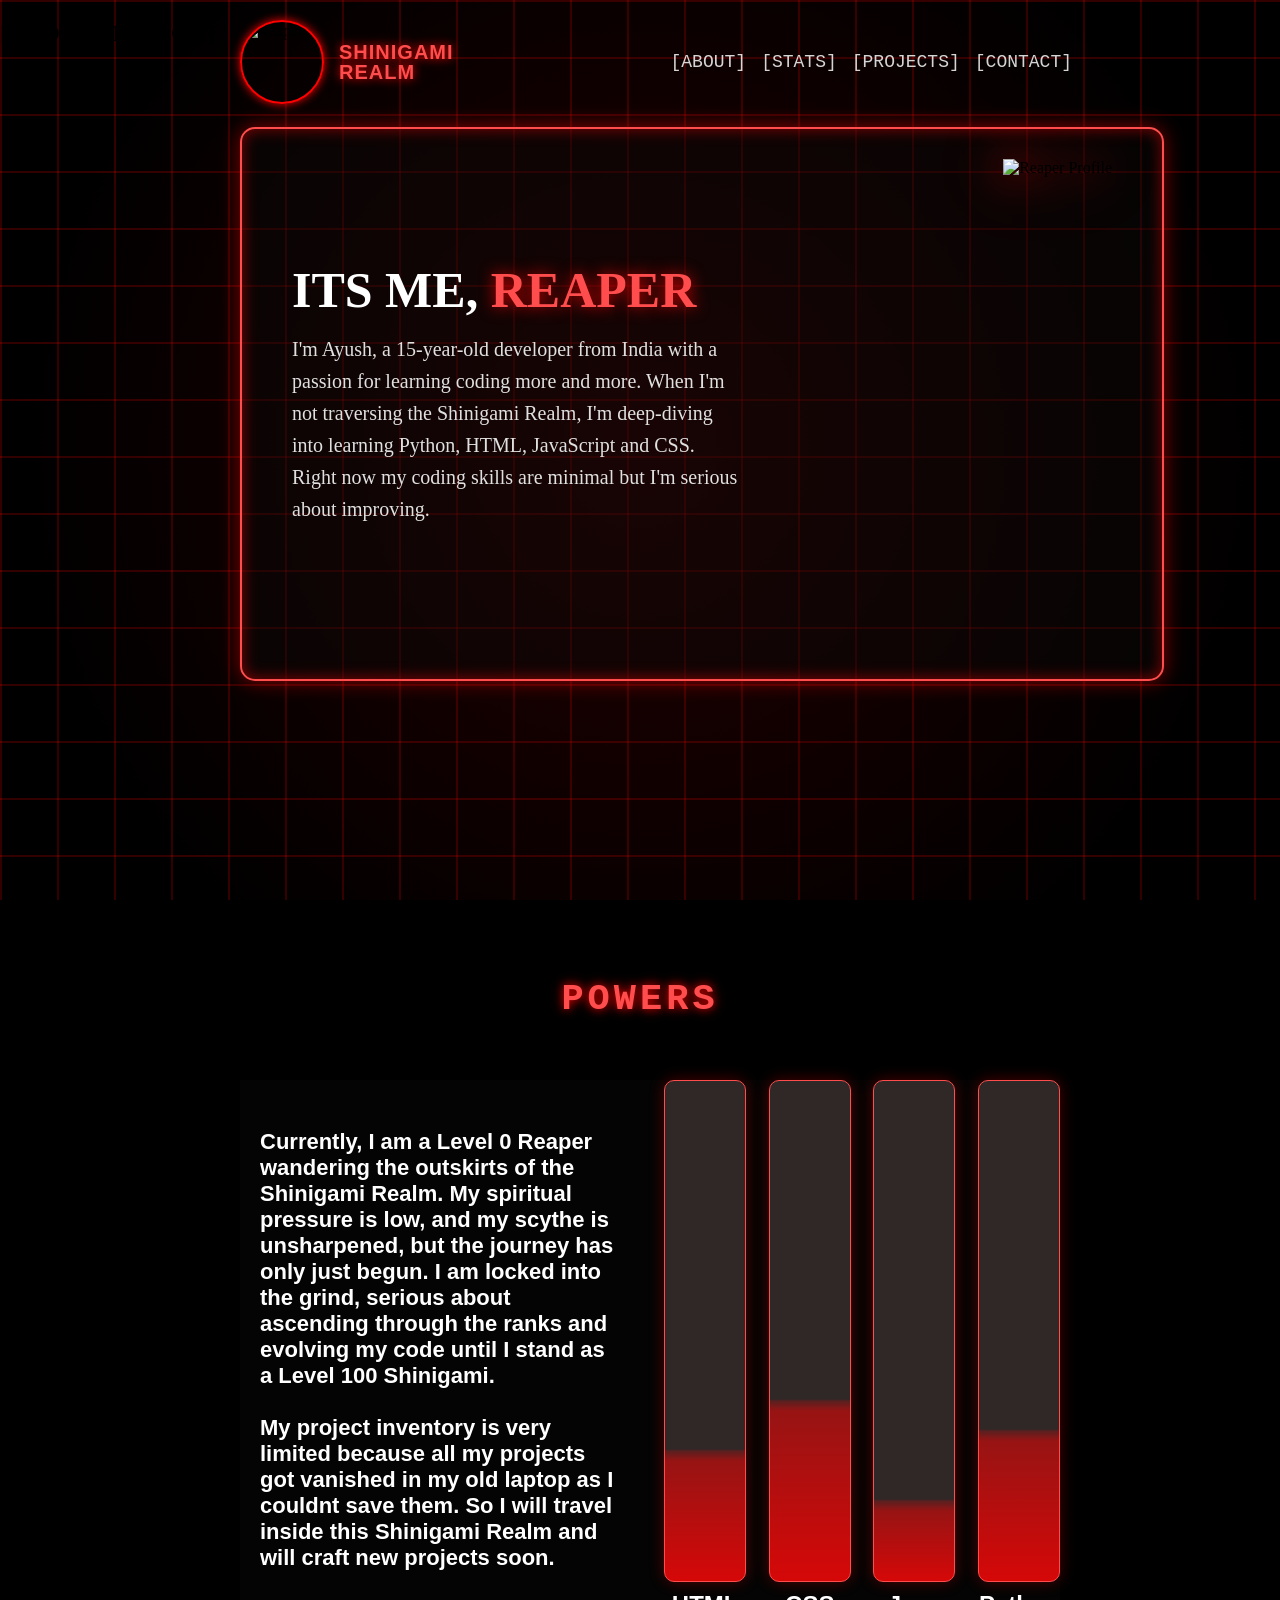
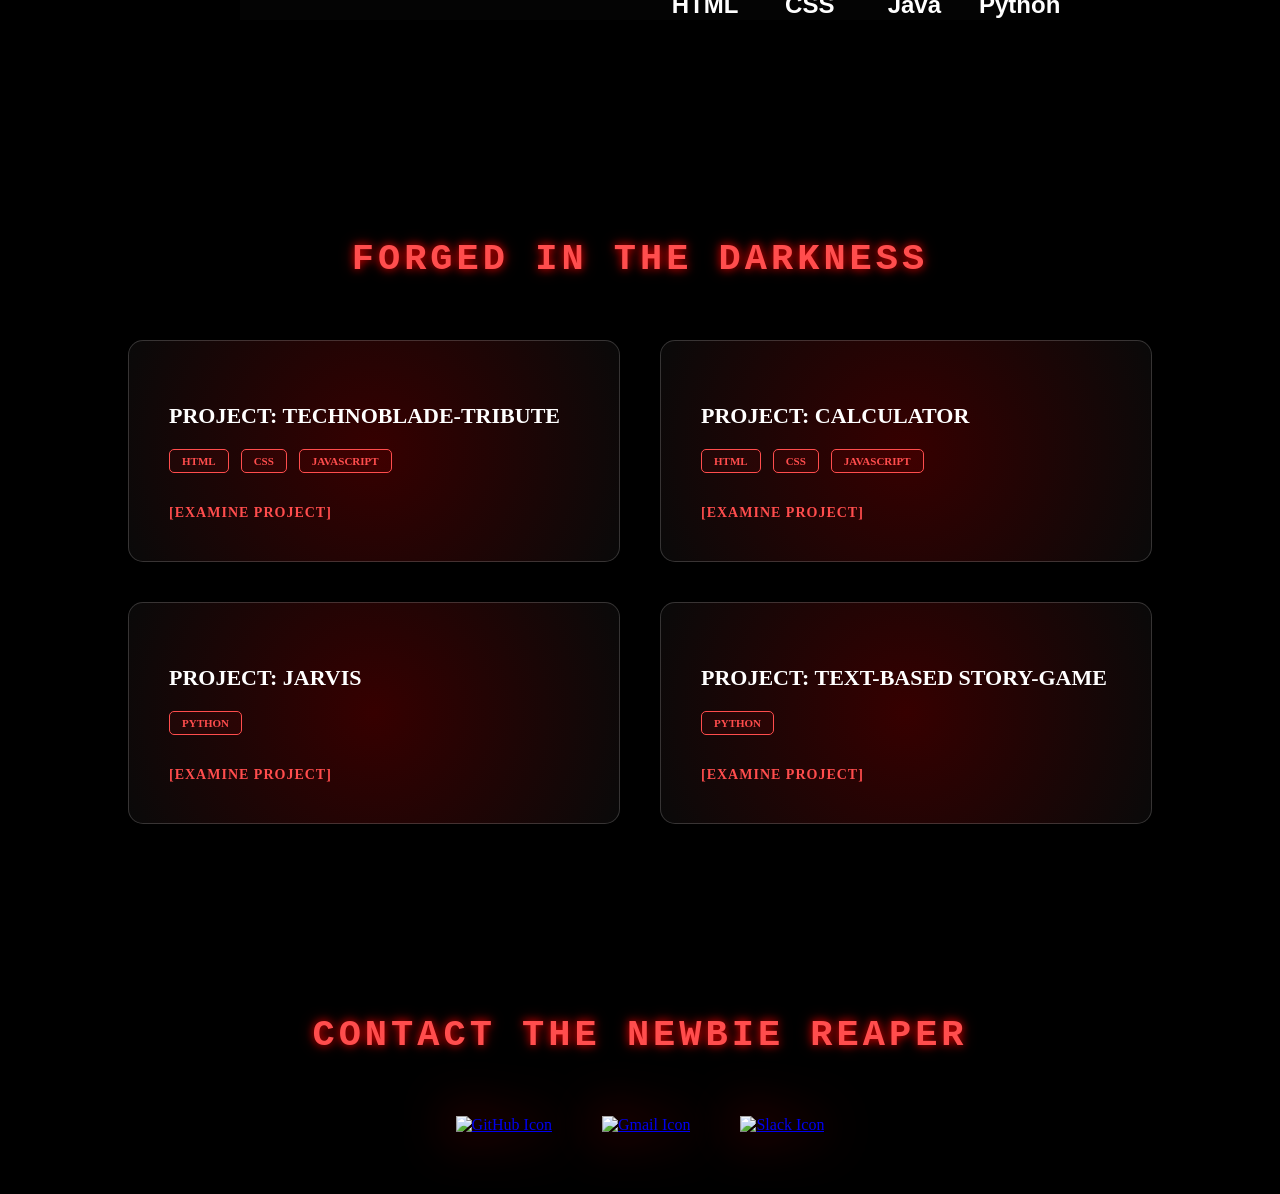
==== index.html @ b63ce172 "SVg image" ====
<!DOCTYPE html>
<html lang="en">
<head>
    <meta charset="UTF-8">
    <meta name="viewport" content="width=device-width, initial-scale=1.0">
    <title>Shinigami Portfolio</title>
    <link rel="icon" type="image/x-icon" href="favicon.ico">
    <link rel="stylesheet" href="style.css">
</head>
<body>
    <header class="site-header">
        <div class="logo-area">
            <img src="https://img.stablecog.com/insecure/1920w/aHR0cHM6Ly9iLnN0YWJsZWNvZy5jb20vZjBiMzFhMjQtMDA0OS00NDdmLWFlOTktMjk4MzRlYjRiMGFlLmpwZWc.webp" alt="Reaper" class="logo-img">
            <div class="brand-text">
                <span>SHINIGAMI</span>
                <span>REALM</span>
            </div>
        </div>

        <nav class="nav-links">
            <a href="#about">[ABOUT]</a>
            <a href="#stats">[STATS]</a>
            <a href="#projects">[PROJECTS]</a>
            <a href="#contact">[CONTACT]</a>
        </nav>
    </header>

    <section id="about" class="section-placeholder">
        <h2>[ABOUT SECTION]</h2>
    </section>

    <section class="about-container">
        <div class="about-card">
            <div class="about-text">
                <h1 class="about-title">ITS ME, <span>REAPER</span></h1>
                <p class="about-description">I'm Ayush, a 15-year-old developer from India with a passion for learning coding more and more. When I'm not traversing the Shinigami Realm, I'm deep-diving into learning Python, HTML, JavaScript and CSS. Right now my coding skills are minimal but I'm serious about improving.</p>
            </div>
            <div class="about-image">
                <img src="https://github.com/PsychoShinigami/Portfolio/blob/main/About%20big%20logo%202.svg" alt="Reaper Profile" class="reaper-img">
            </div>
        </div>
    </section>

    <section id="stats" class="stats-container">
        <h1 class="stats-title">POWERS</h1>
        <div class="stats-card">
            <div class="stats-description">
                <h4>Currently, I am a Level 0 Reaper wandering the outskirts of the Shinigami Realm. My spiritual pressure is low, and my scythe is unsharpened, but the journey has only just begun. I am locked into the grind, serious about ascending through the ranks and evolving my code until I stand as a Level 100 Shinigami.<br><br>My project inventory is very limited because all my projects got vanished in my old laptop as I couldnt save them. So I will travel inside this Shinigami Realm and will craft new projects soon.</h4>
            </div>
            <div class="html-stats">
                <h2 class="html">HTML</h2>
            </div>
            <div class="css-stats">
                <h2 class="css">CSS</h2>
            </div>
            <div class="java-stats">
                <h2 class="java">Java</h2>
            </div>
            <div class="python-stats">
                <h2 class="python">Python</h2>
            </div>
        </div>
    </section>

    <section id="projects" class="projects-container">
        <h1 class="projects-title">FORGED IN THE DARKNESS</h1>

        <div class="project-grid">
            <div class="project-card">
                <h3 class="proj-title">PROJECT: TECHNOBLADE-TRIBUTE</h3>
                <div class="tech-stack">
                    <span class="tag">HTML</span>
                    <span class="tag">CSS</span>
                    <span class="tag">JAVASCRIPT</span>
                </div>
                <a href="https://reaperly.com/Technoblade/" class="examine-btn" target="_blank">[EXAMINE PROJECT]</a>
            </div>

            <div class="project-card">
                <h3 class="proj-title">PROJECT: CALCULATOR</h3>
                <div class="tech-stack">
                    <span class="tag">HTML</span>
                    <span class="tag">CSS</span>
                    <span class="tag">JAVASCRIPT</span>
                </div>
                <a href="https://reaperly.com/Calculator/" class="examine-btn" target="_blank">[EXAMINE PROJECT]</a>
             
            </div>

            <div class="project-card">
                <h3 class="proj-title">PROJECT: JARVIS</h3>
                <div class="tech-stack">
                    <span class="tag">PYTHON</span>
                </div>
                <a href="https://github.com/PsychoShinigami/Jarvis-AI/releases/tag/AI" class="examine-btn" target="_blank">[EXAMINE PROJECT]</a>
            </div>

            <div class="project-card">
                <h3 class="proj-title">PROJECT: TEXT-BASED STORY-GAME</h3>
                <div class="tech-stack">
                    <span class="tag">PYTHON</span>
                </div>
                <a href="https://github.com/PsychoShinigami/Python/releases/tag/v1.0" class="examine-btn" target="_blank">[EXAMINE PROJECT]</a>
            </div>
        </div>
    </section>
 
    <section id="contact" class="contact-container">
        <h1 class="contact-title">CONTACT THE NEWBIE REAPER</h1>
        <div class="contact-card">
            <a href="https://github.com/PsychoShinigami" target="_blank">
                <img src="https://img.icons8.com/ios11/512/FA5252/github.png" alt="GitHub Icon" class="contact1-icon">
            </a>
            <a href="https://mail.google.com/mail/?view=cm&fs=1&to=ayushrajkeshri95@gmail.com&su=Summoning%20The%20Newbie%20Reaper" target="_blank">
                <img src="https://images.icon-icons.com/2631/PNG/512/gmail_new_logo_icon_159149.png" alt="Gmail Icon" class="contact2-icon">
            </a>
            <a href="https://slack.com/app_redirect?team=T0266FRGM&channel=U09F5047N30" target="_blank">
                <img src="https://upload.wikimedia.org/wikipedia/commons/thumb/d/d5/Slack_icon_2019.svg/3840px-Slack_icon_2019.svg.png" alt="Slack Icon" class="contact3-icon">
            </a>
        </div>
    </section>
</body>
</html>
---- style.css ----
html{
    scroll-behavior: smooth;
}

body {
    margin: 0;
    min-height: 100vh;
    background-color: black;
    background-image: 
        radial-gradient(circle at center, rgba(139, 0, 0, 0.25) 0%, transparent 80%), /* Got the idea of this exact line by AI */
        linear-gradient(rgba(255, 0, 0, 0.2) 2px, transparent  2px),
        linear-gradient(90deg, rgba(255, 0, 0, 0.2) 2px, transparent 2px);
    background-size: 100% 100%, 57px 57px, 57px 57px;
    background-attachment: fixed;
}

.site-header {
    position: fixed;    
    top: 0;                    
    width: 65%;    
    min-width: 820px;
    z-index: 1000;
    padding: 20px 240px;
    display: flex;
    align-items: center;
    justify-content: space-between; /*Got the idea of this exact line by AI*/
}

.logo-area {
    display: flex;
    align-items: center;
    gap: 15px; 
}

.logo-img {
    width: 80px;
    height: 80px;
    border: 2px solid #ff0000;
    border-radius: 50%;  
    box-shadow: 0 0 10px #ff0000;
}

.brand-text{
    display:flex;
    flex-direction: column;
    font-family:'Segoe UI', Tahoma, Geneva, Verdana, sans-serif; /* Got the idea of this exact line by AI*/
    font-weight: 900;
    line-height: 1;   
    letter-spacing: 1px
}

.brand-text span {
    color: #ff4d4d;  
    font-size: 20px;
    text-shadow: 0 0 8px rgba(255, 0, 0, 0.8), 
                 0 0 15px rgba(255, 0, 0, 0.4);
}

.nav-links {
    display: flex;
    gap: 15px;
}

.nav-links a {
    text-decoration: none;
    color: #ffffffd4;
    font-family: 'JetBrains Mono', 'Fira Code', monospace; /* Got the idea of this exact line by AI*/
    font-size: 18px;
    font-weight: 500;
    transition: 0.3s;
}

.nav-links a:hover, .nav-links a.active {
    color: #ff4d4d;
    text-shadow: 0 0 10px rgba(255, 0, 0, 0.7), 
                 0 0 20px rgba(255, 0, 0, 0.4);
}

.about-container {
    padding: 60px 240px;
    min-height: 80vh;
    justify-content: center;
    align-items: center;
}

.about-card {
    display: flex;
    justify-content: space-between;
    align-items: center;
    background: rgba(10, 10, 10, 0.4);
    border: 2px solid #ff4d4d;
    border-radius: 15px;
    padding: 50px;
    box-shadow: 0 0 20px rgba(255, 0, 0, 0.5), 
        inset 0 0 15px rgba(255, 0, 0, 0.5);
    max-width: 1100px;
    min-width: 820px;
    margin: 0 auto;
}

.about-title{
    color: white;
    font-size: 50px;
    font-weight: 750;
    text-transform: uppercase;
    line-height: 1.1;
    margin:0;
}

.about-title span {
    color: #ff4d4d;
    text-shadow: 0 0 15px rgba(255, 0, 0, 0.8);
}

.about-text{
    flex: 1;
    text-align: left;
    min-width: 450px;
}

.about-image{
    flex:1;
    display: flex;
    justify-content: flex-end;
}

.reaper-img{
    height: 450px;
    width: auto;
    filter: drop-shadow(0 0 20px rgba(255, 0, 0, 0.8))
            drop-shadow(0 0 30px rgba(255, 0, 0, 0.3));
    transform: translateY(-20px);
    transition: transform 0.5s ease;
} 

.reaper-img:hover {
    transform: rotate(0deg) scale(1.05);
    filter: drop-shadow(0 0 25px rgba(255, 0, 0, 0.9));
}

.about-description {
    color: #e0e0e0;
    line-height: 1.6;
    font-size: 20px;
    margin-top: 15px;
    max-width: 500px; 
}

.stats-container {
    padding: 40px 240px;
    min-height: 80vh;
    justify-content: center;
    align-items: center;
}

.stats-title{
    color: #ff4d4d;  
    font-size: 37px;
    text-shadow: 0 0 8px rgba(255, 0, 0, 0.8), 
                 0 0 15px rgba(255, 0, 0, 0.4);
    text-align: center;
    margin-bottom: 60px;
    letter-spacing: 4px;
    font-family: 'Courier New', Courier, monospace;
}

.stats-card{
    display: flex;
    justify-content: space-between;
    color: rgb(255, 255, 255);
    font-family: 'Segoe UI', Tahoma, Geneva, Verdana, sans-serif;
    background: rgba(10, 10, 10, 0.4);
    max-width: 1100px;
    min-width: 820px;
    margin: 0 auto;
}

.stats-description{
    flex: 0.8;
    text-align: left;
    font-size: 22px;
    padding: 20px;
}

.html-stats{
    text-align: center;
    border: 1.5px solid #ff4d4d;
    border-radius: 10px;
    background: rgb(67, 55, 55, 0.7);
    background-image: linear-gradient(0deg, rgba(255, 0, 0, 0.8) 0px, rgba(255, 0, 0, 0.5) 120px, rgba(255, 0, 0, 0.2) 130px, transparent 132px);
    box-shadow: 0 0 15px rgba(255, 0, 0, 0.3);
    height:500px;
    width:80px
}

.html{
    margin-top: 510px;
}

.css-stats{
    text-align: center;
    border: 1.5px solid #ff4d4d;
    border-radius: 10px;
    background: rgb(67, 55, 55, 0.7);
    background-image: linear-gradient(0deg, rgba(255, 0, 0, 0.8) 0px, rgba(255, 0, 0, 0.5) 170px, rgba(255, 0, 0, 0.2) 180px, transparent 182px);
    box-shadow: 0 0 15px rgba(255, 0, 0, 0.3);
    height:500px;
    width:80px
}

.css{
    margin-top: 510px;
}

.java-stats{
    text-align: center;
    border: 1.5px solid #ff4d4d;
    border-radius: 10px;
    background: rgb(67, 55, 55, 0.7);
    background-image: linear-gradient(0deg, rgba(255, 0, 0, 0.8) 0px, rgba(255, 0, 0, 0.5) 70px, rgba(255, 0, 0, 0.2) 80px, transparent 82px);
    box-shadow: 0 0 15px rgba(255, 0, 0, 0.3);
    height:500px;
    width:80px
}

.java{
    margin-top: 510px;
}

.python-stats{
    text-align: center;
    border: 1.5px solid #ff4d4d;
    border-radius: 10px;
    background: rgb(67, 55, 55, 0.7);
    background-image: linear-gradient(0deg, rgba(255, 0, 0, 0.8) 0px, rgba(255, 0, 0, 0.5) 140px, rgba(255, 0, 0, 0.2) 150px, transparent 152px);
    box-shadow: 0 0 15px rgba(255, 0, 0, 0.3);
    height:500px;
    width:80px;
}

.python{
    margin-top: 510px;
}

.projects-container {
    padding: 100px 10%;
    text-align: center;
}

.projects-title{
    color: #ff4d4d;  
    font-size: 37px;
    text-shadow: 0 0 8px rgba(255, 0, 0, 0.8), 
                 0 0 15px rgba(255, 0, 0, 0.4);
    text-align: center;
    margin-bottom: 60px;
    letter-spacing: 4px;
    font-family: 'Courier New', Courier, monospace; /* Got the idea of this exact line by AI*/
}

.project-grid { /* Got the concept that how to make a grid layout by AI */
    display: grid;
    grid-template-columns: repeat(2, 1fr);
    gap: 40px; 
    max-width: 1200px;
    margin: 0 auto;
}

.project-card {
    background: radial-gradient(circle at center, rgba(60, 0, 0, 0.9) 0%, rgba(10, 10, 10, 0.95) 100%);
    border: 1px solid rgba(157, 151, 151, 0.3);
    border-radius: 15px;
    padding: 40px;
    text-align: left;
    transition: 0.4s
}

.project-card:hover {
    transform: translateY(-10px) scale(1.02);
    border-color: #ff4d4d;
    box-shadow: 0 20px 40px rgba(255, 0, 0, 0.2);
}

.proj-title {
    color: #ffffff;
    font-size: 22px;
    margin-bottom: 20px;
}

.tech-stack {
    display: flex;
    gap: 12px;
    margin-bottom: 30px;
}

.tag {
    font-size: 11px;
    font-weight: bold;
    color: #ff4d4d;
    border: 1px solid #ff4d4d;
    padding: 5px 12px;
    border-radius: 5px;
    background: rgba(255, 0, 0, 0.05);
}

.examine-btn {
    color: #ff4d4d;
    text-decoration: none;
    font-size: 14px;
    font-weight: 900;
    letter-spacing: 1px;
    transition: 0.3s;
}

.examine-btn:hover {
    color: white;
    text-shadow: 0 0 10px #ff4d4d;
}

.contact-container{
    padding: 60px 240px;
    justify-content: center;
    align-items: center;
}

.contact-title{
    color: #ff4d4d;  
    font-size: 37px;
    text-shadow: 0 0 8px rgba(255, 0, 0, 0.8), 
                 0 0 15px rgba(255, 0, 0, 0.4);
    text-align: center;
    margin-bottom: 60px;
    letter-spacing: 4px;
    font-family: 'Courier New', Courier, monospace;
}

.contact-card{
    display: flex;
    justify-content: center;
    gap: 50px;
    margin-top: 40px;
}

.contact1-icon, .contact2-icon, .contact3-icon{
    width: 300px;
    height: 300px;
    filter: drop-shadow(0 0 25px rgba(255, 0, 0, 0.8));
    transition: 0.3s
}

.contact1-icon:hover, .contact2-icon:hover, .contact3-icon:hover {
    filter: drop-shadow(0 0 40px rgba(255, 0, 0, 0.9));
    transform: scale(1.1);
    cursor: pointer;
}
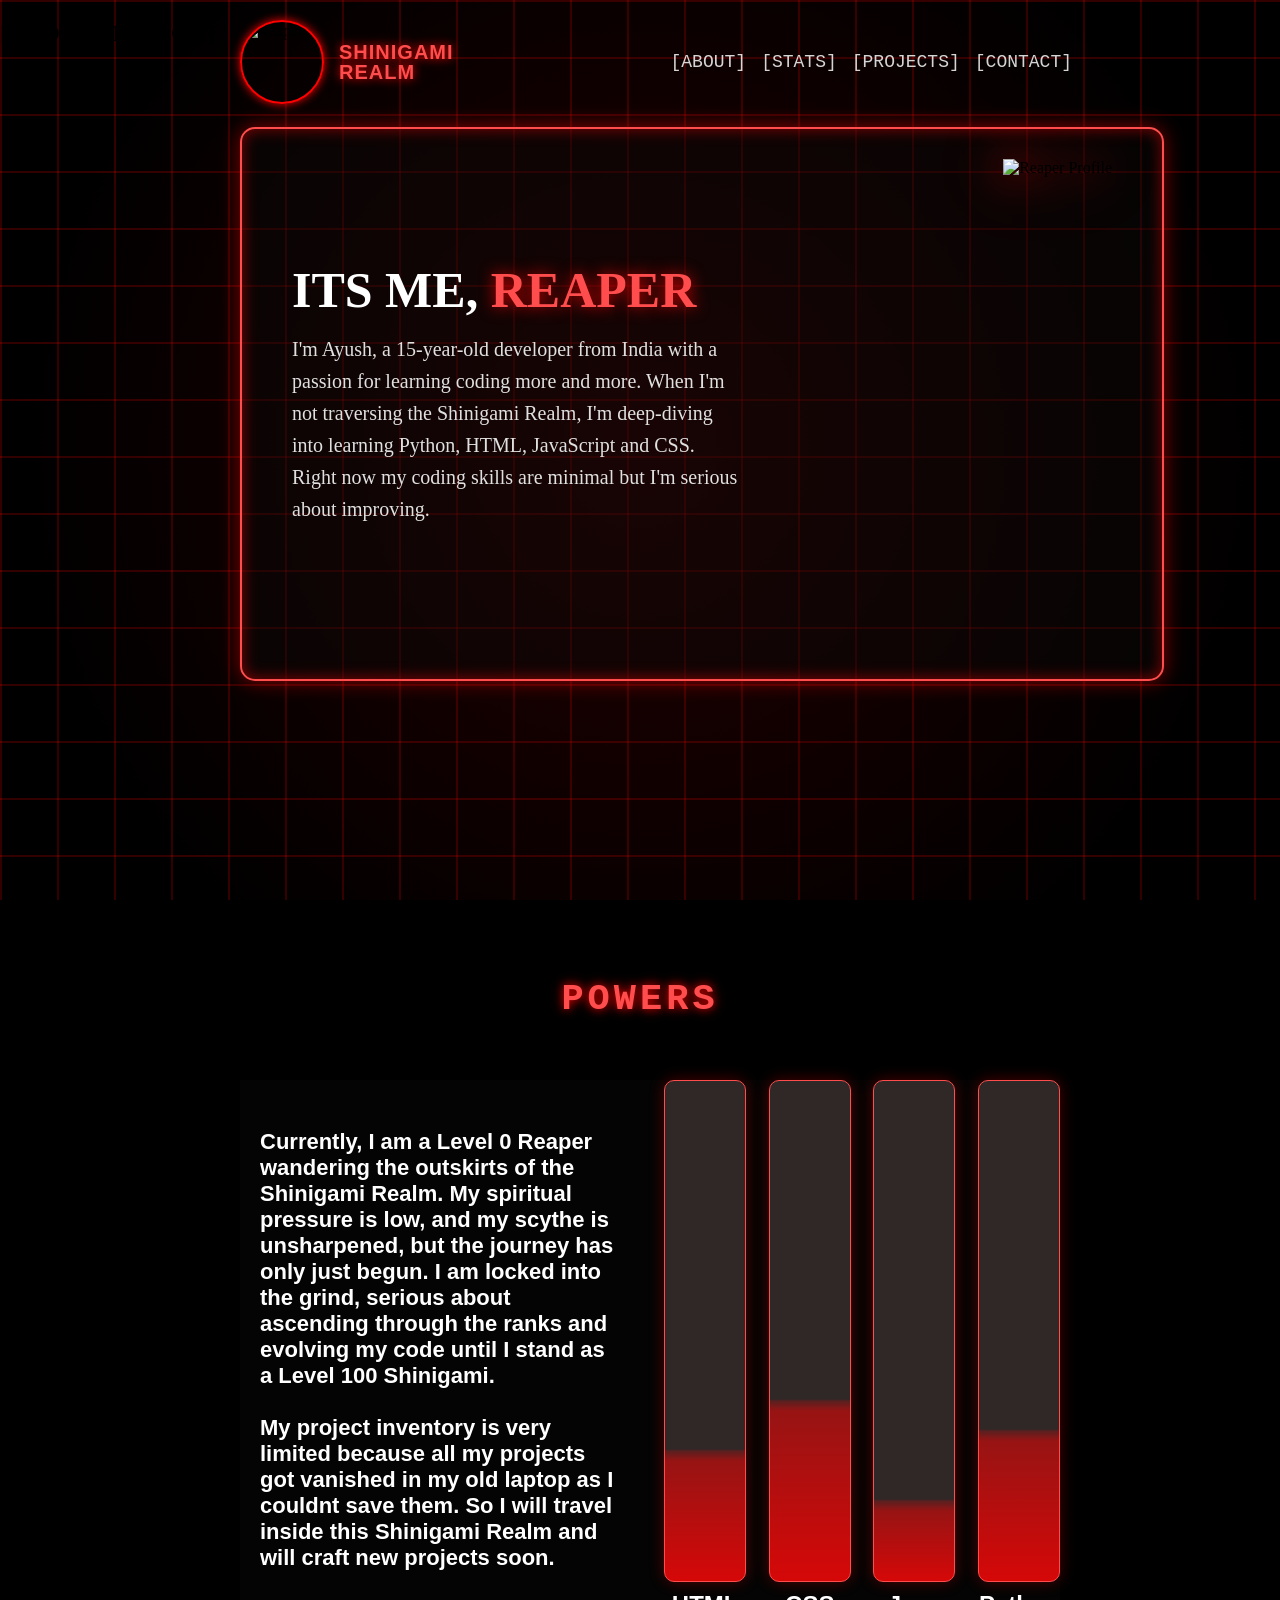
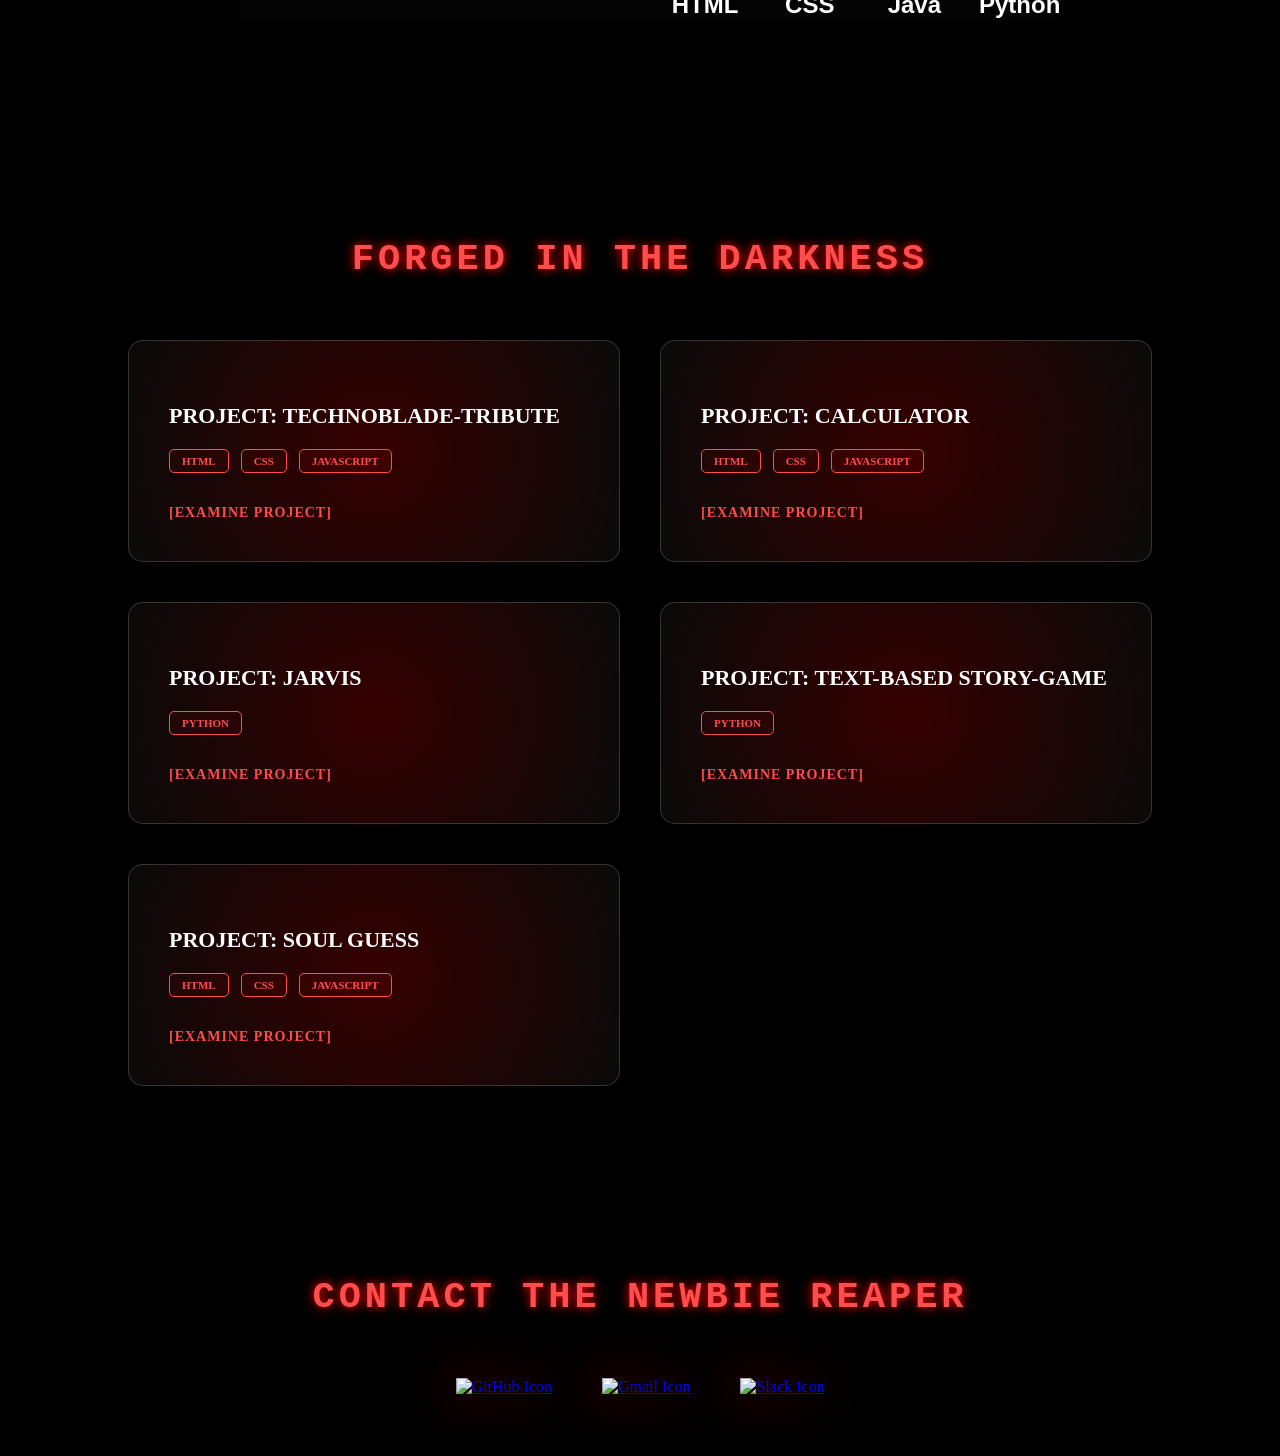
==== commit 942cacec: "Added project Number guess to portfolio project card" ====
--- a/index.html
+++ b/index.html
@@ -36,7 +36,7 @@
                 <p class="about-description">I'm Ayush, a 15-year-old developer from India with a passion for learning coding more and more. When I'm not traversing the Shinigami Realm, I'm deep-diving into learning Python, HTML, JavaScript and CSS. Right now my coding skills are minimal but I'm serious about improving.</p>
             </div>
             <div class="about-image">
-                <img src="https://github.com/PsychoShinigami/Portfolio/blob/main/About%20big%20logo%202.svg" alt="Reaper Profile" class="reaper-img">
+                <img src="https://raw.githubusercontent.com/PsychoShinigami/Portfolio/b63ce1721293218eb797a424130f0924aff3ca16/About%20big%20logo%202.svg" alt="Reaper Profile" class="reaper-img">
             </div>
         </div>
     </section>
@@ -102,6 +102,16 @@
                 </div>
                 <a href="https://github.com/PsychoShinigami/Python/releases/tag/v1.0" class="examine-btn" target="_blank">[EXAMINE PROJECT]</a>
             </div>
+            <div class="project-card">
+                <h3 class="proj-title">PROJECT: SOUL GUESS</h3>
+                <div class="tech-stack">
+                    <span class="tag">HTML</span>
+                    <span class="tag">CSS</span>
+                    <span class="tag">JAVASCRIPT</span>
+                </div>
+                <a href="https://reaperly.com/Guess%20number/" class="examine-btn" target="_blank">[EXAMINE PROJECT]</a>
+             
+            </div>
         </div>
     </section>
  
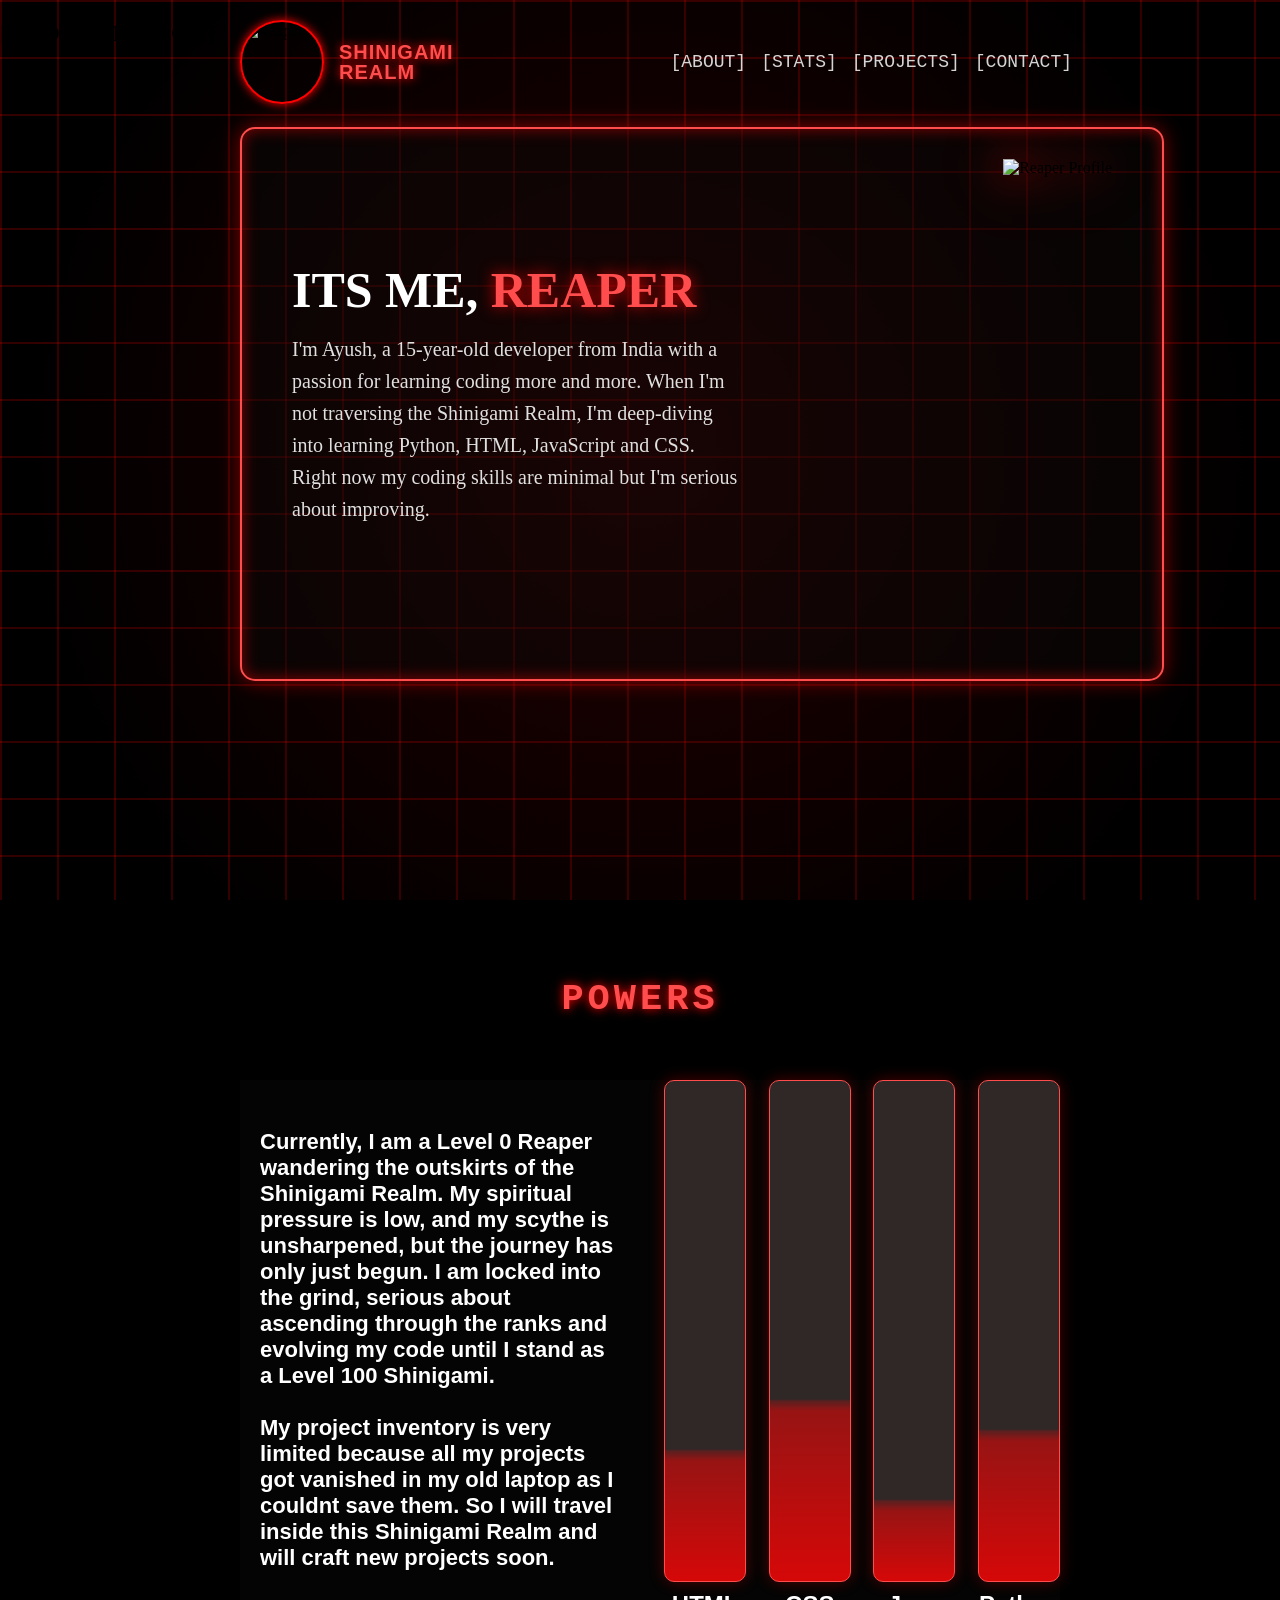
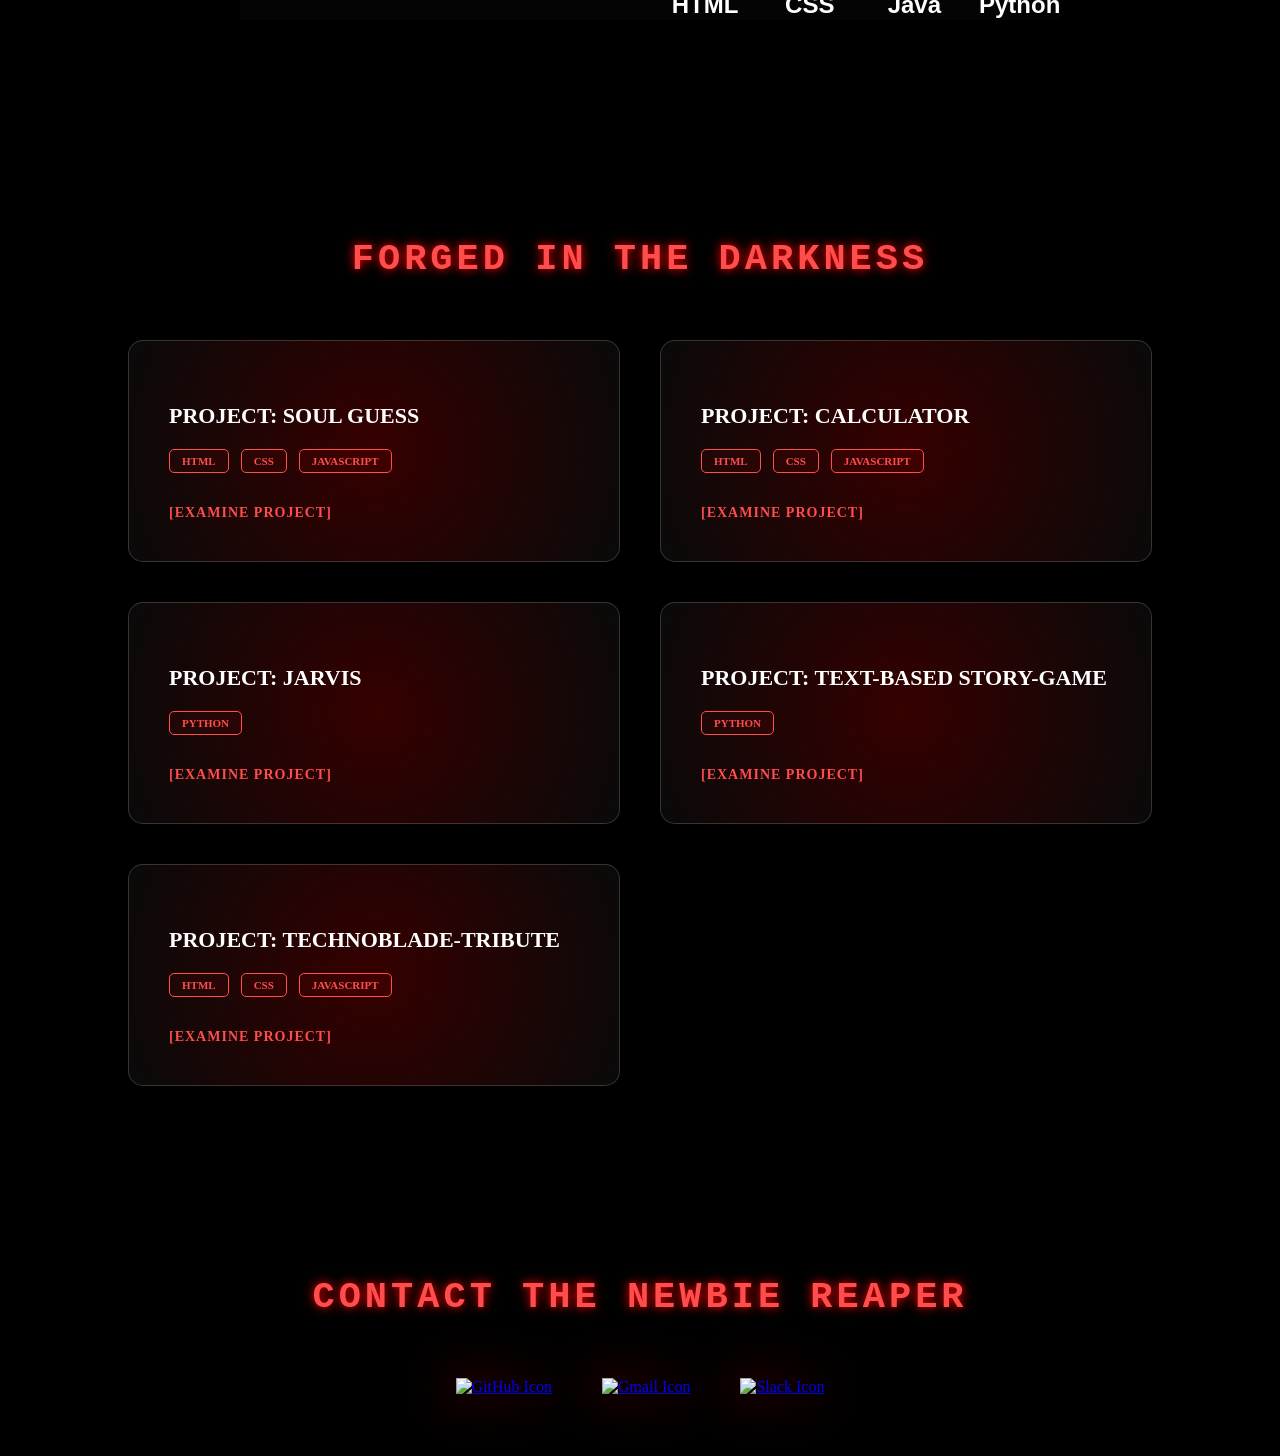
==== commit f17591c9: "Adjusted projects series" ====
--- a/index.html
+++ b/index.html
@@ -67,13 +67,13 @@
 
         <div class="project-grid">
             <div class="project-card">
-                <h3 class="proj-title">PROJECT: TECHNOBLADE-TRIBUTE</h3>
+                <h3 class="proj-title">PROJECT: SOUL GUESS</h3>
                 <div class="tech-stack">
                     <span class="tag">HTML</span>
                     <span class="tag">CSS</span>
                     <span class="tag">JAVASCRIPT</span>
                 </div>
-                <a href="https://reaperly.com/Technoblade/" class="examine-btn" target="_blank">[EXAMINE PROJECT]</a>
+                <a href="https://reaperly.com/Guess%20number/" class="examine-btn" target="_blank">[EXAMINE PROJECT]</a>
             </div>
 
             <div class="project-card">
@@ -103,14 +103,13 @@
                 <a href="https://github.com/PsychoShinigami/Python/releases/tag/v1.0" class="examine-btn" target="_blank">[EXAMINE PROJECT]</a>
             </div>
             <div class="project-card">
-                <h3 class="proj-title">PROJECT: SOUL GUESS</h3>
+                <h3 class="proj-title">PROJECT: TECHNOBLADE-TRIBUTE</h3>
                 <div class="tech-stack">
                     <span class="tag">HTML</span>
                     <span class="tag">CSS</span>
                     <span class="tag">JAVASCRIPT</span>
                 </div>
-                <a href="https://reaperly.com/Guess%20number/" class="examine-btn" target="_blank">[EXAMINE PROJECT]</a>
-             
+                <a href="https://reaperly.com/Technoblade/" class="examine-btn" target="_blank">[EXAMINE PROJECT]</a>
             </div>
         </div>
     </section>
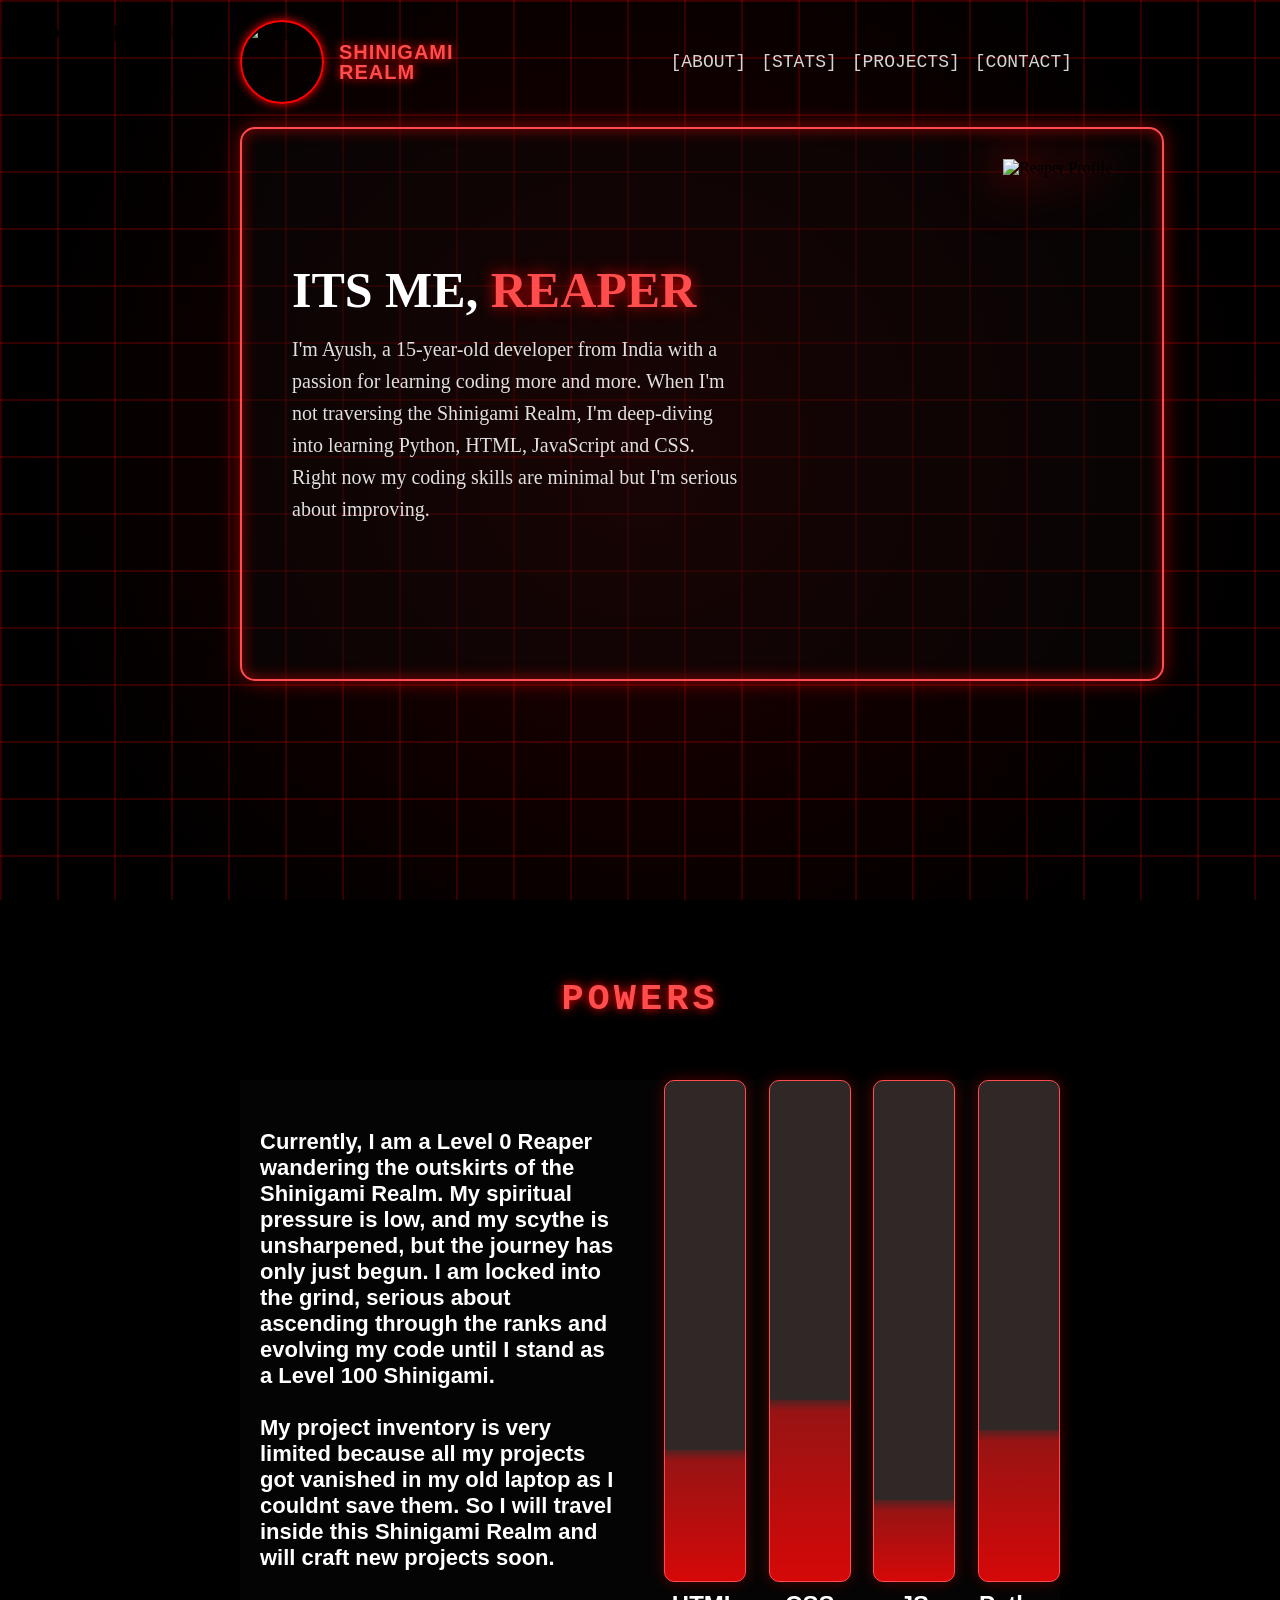
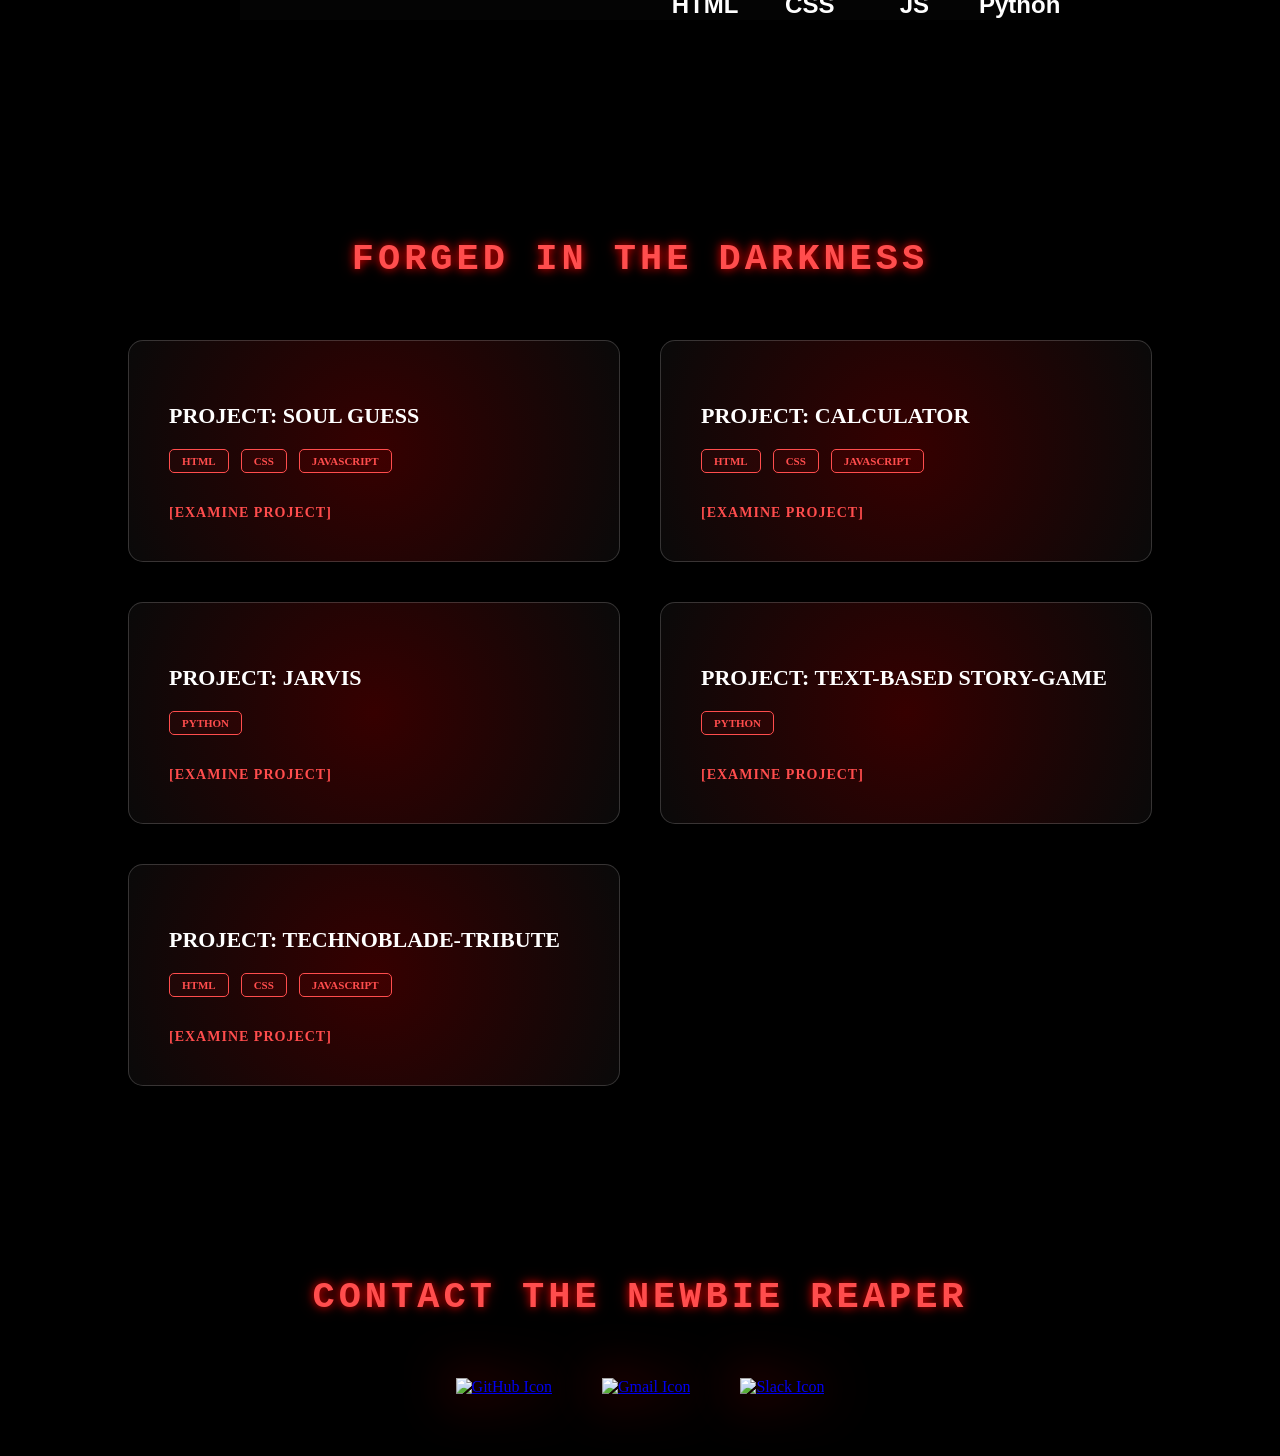
==== commit cc2af090: "Added hover effects on portfolio stats section Co-authored-by: Copilot <copilot@github.com>" ====
--- a/index.html
+++ b/index.html
@@ -54,7 +54,7 @@
                 <h2 class="css">CSS</h2>
             </div>
             <div class="java-stats">
-                <h2 class="java">Java</h2>
+                <h2 class="java">JS</h2>
             </div>
             <div class="python-stats">
                 <h2 class="python">Python</h2>
--- a/style.css
+++ b/style.css
@@ -190,7 +190,12 @@
     background-image: linear-gradient(0deg, rgba(255, 0, 0, 0.8) 0px, rgba(255, 0, 0, 0.5) 120px, rgba(255, 0, 0, 0.2) 130px, transparent 132px);
     box-shadow: 0 0 15px rgba(255, 0, 0, 0.3);
     height:500px;
-    width:80px
+    width:80px;
+    transition: transform 0.5s ease;
+}
+
+.html-stats:hover {
+    transform: translateY(-10px) scale(1.05);
 }
 
 .html{
@@ -205,7 +210,12 @@
     background-image: linear-gradient(0deg, rgba(255, 0, 0, 0.8) 0px, rgba(255, 0, 0, 0.5) 170px, rgba(255, 0, 0, 0.2) 180px, transparent 182px);
     box-shadow: 0 0 15px rgba(255, 0, 0, 0.3);
     height:500px;
-    width:80px
+    width:80px;
+    transition: transform 0.5s ease;
+}
+
+.css-stats:hover {
+    transform: translateY(-10px) scale(1.05);
 }
 
 .css{
@@ -220,7 +230,12 @@
     background-image: linear-gradient(0deg, rgba(255, 0, 0, 0.8) 0px, rgba(255, 0, 0, 0.5) 70px, rgba(255, 0, 0, 0.2) 80px, transparent 82px);
     box-shadow: 0 0 15px rgba(255, 0, 0, 0.3);
     height:500px;
-    width:80px
+    width:80px;
+    transition: transform 0.5s ease;
+}
+
+.java-stats:hover {
+    transform: translateY(-10px) scale(1.05);
 }
 
 .java{
@@ -236,6 +251,11 @@
     box-shadow: 0 0 15px rgba(255, 0, 0, 0.3);
     height:500px;
     width:80px;
+    transition: transform 0.5s ease;
+}
+
+.python-stats:hover {
+    transform: translateY(-10px) scale(1.05);
 }
 
 .python{
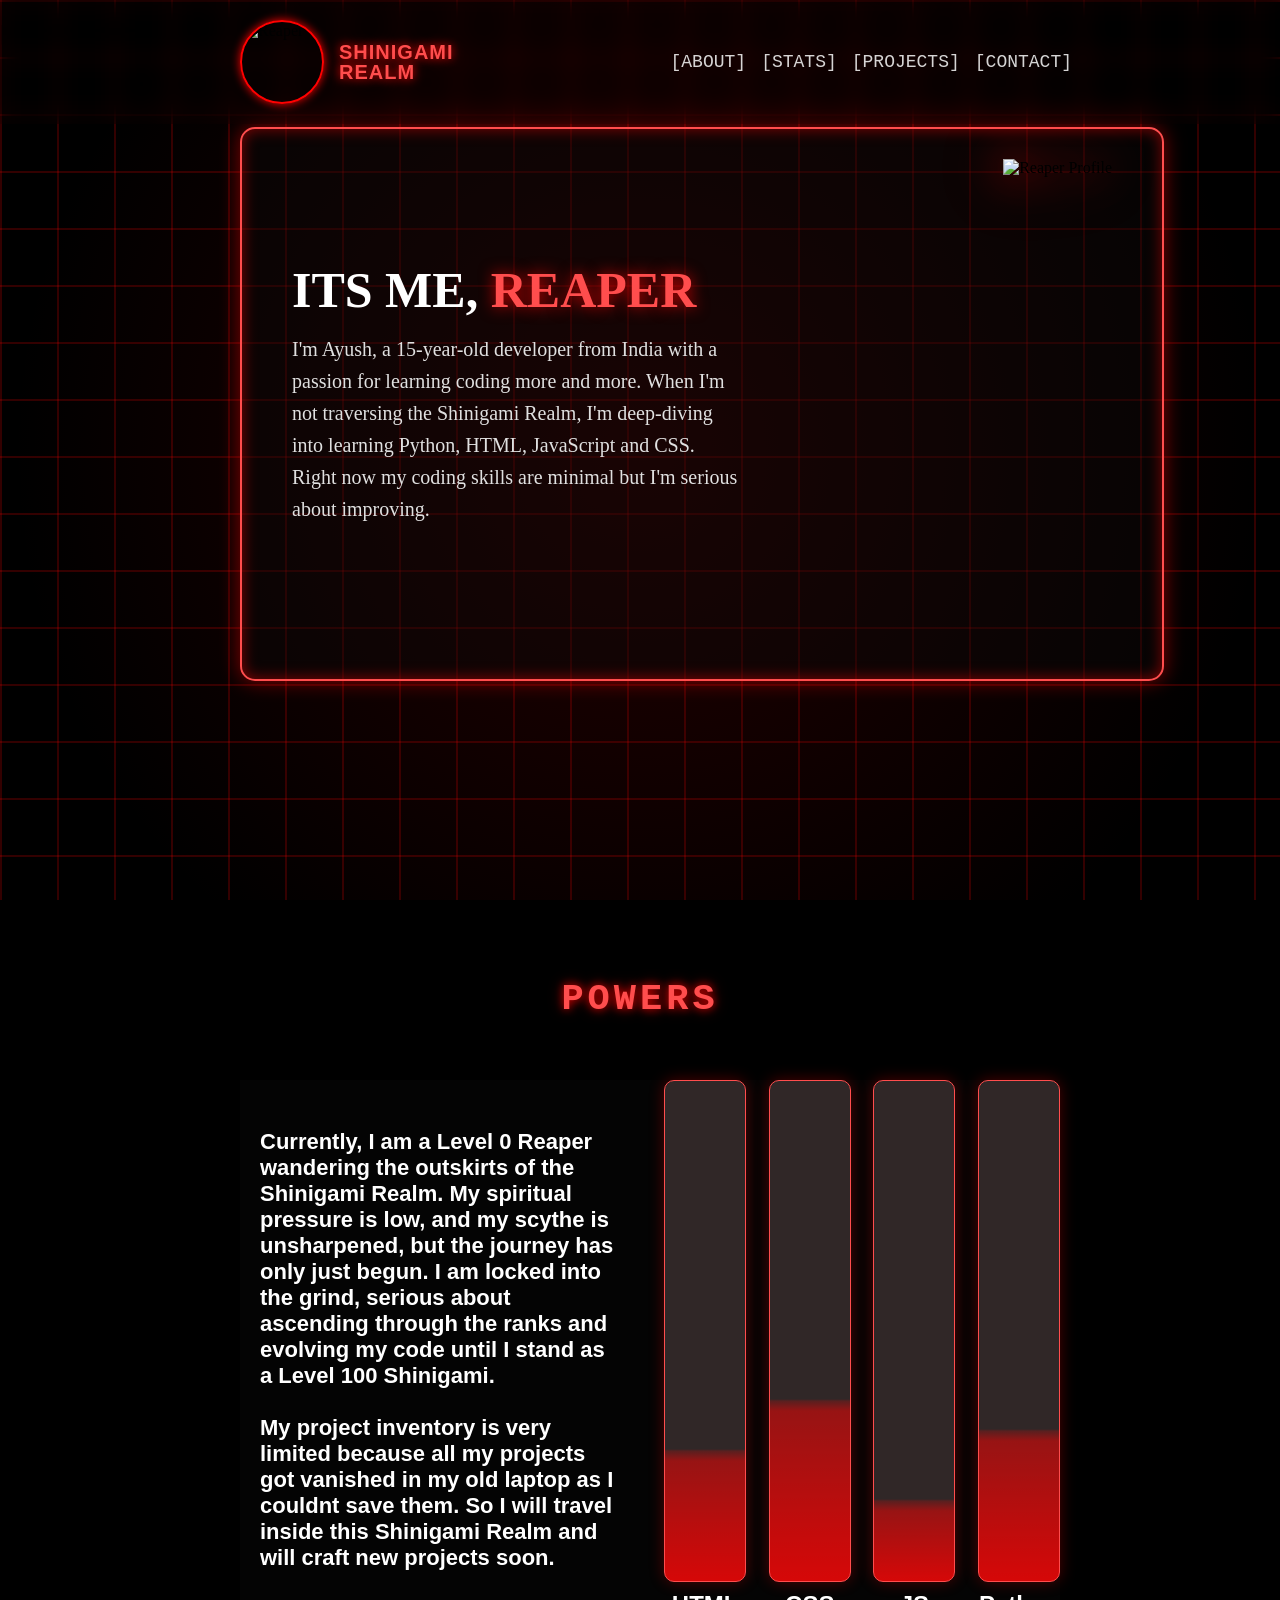
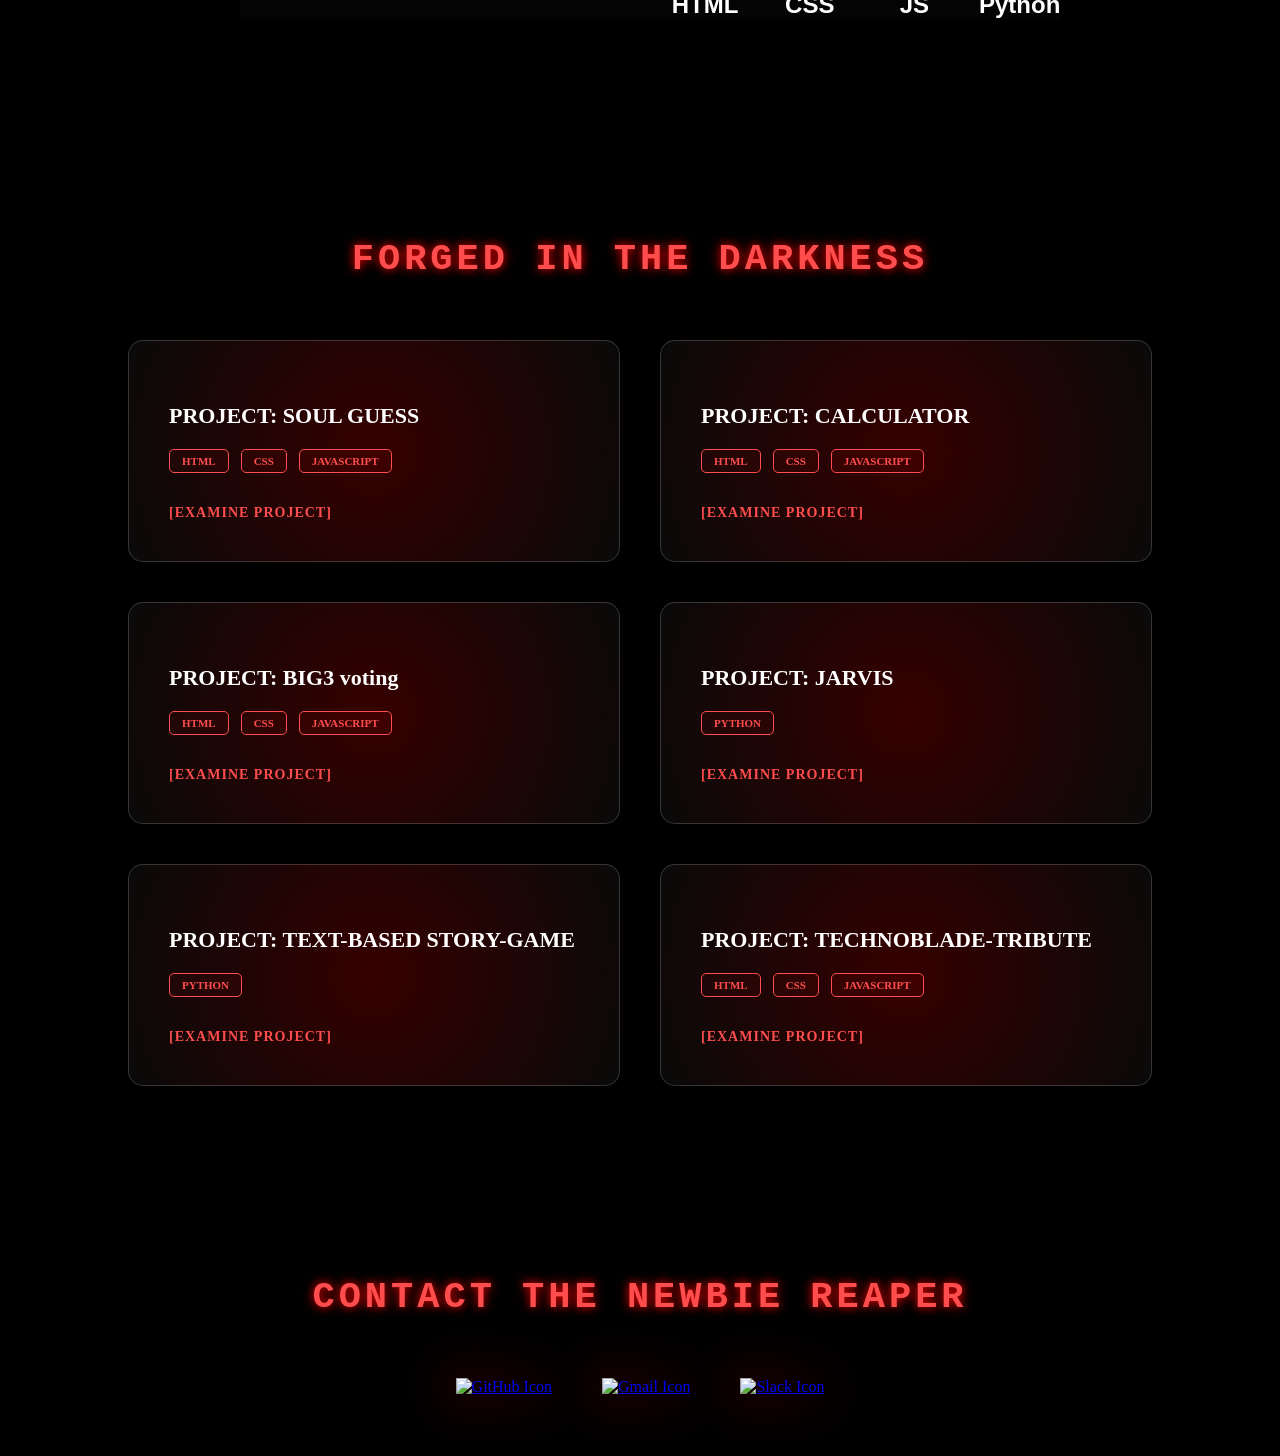
==== commit 8ada82ba: "added project card" ====
--- a/index.html
+++ b/index.html
@@ -88,6 +88,17 @@
             </div>
 
             <div class="project-card">
+                <h3 class="proj-title">PROJECT: BIG3 voting</h3>
+                <div class="tech-stack">
+                    <span class="tag">HTML</span>
+                    <span class="tag">CSS</span>
+                    <span class="tag">JAVASCRIPT</span>
+                </div>
+                <a href="https://reaperly.com/Anime%20vote/" class="examine-btn" target="_blank">[EXAMINE PROJECT]</a>
+             
+            </div>
+
+            <div class="project-card">
                 <h3 class="proj-title">PROJECT: JARVIS</h3>
                 <div class="tech-stack">
                     <span class="tag">PYTHON</span>
--- a/style.css
+++ b/style.css
@@ -24,6 +24,7 @@
     display: flex;
     align-items: center;
     justify-content: space-between; /*Got the idea of this exact line by AI*/
+    backdrop-filter: blur(10px);
 }
 
 .logo-area {
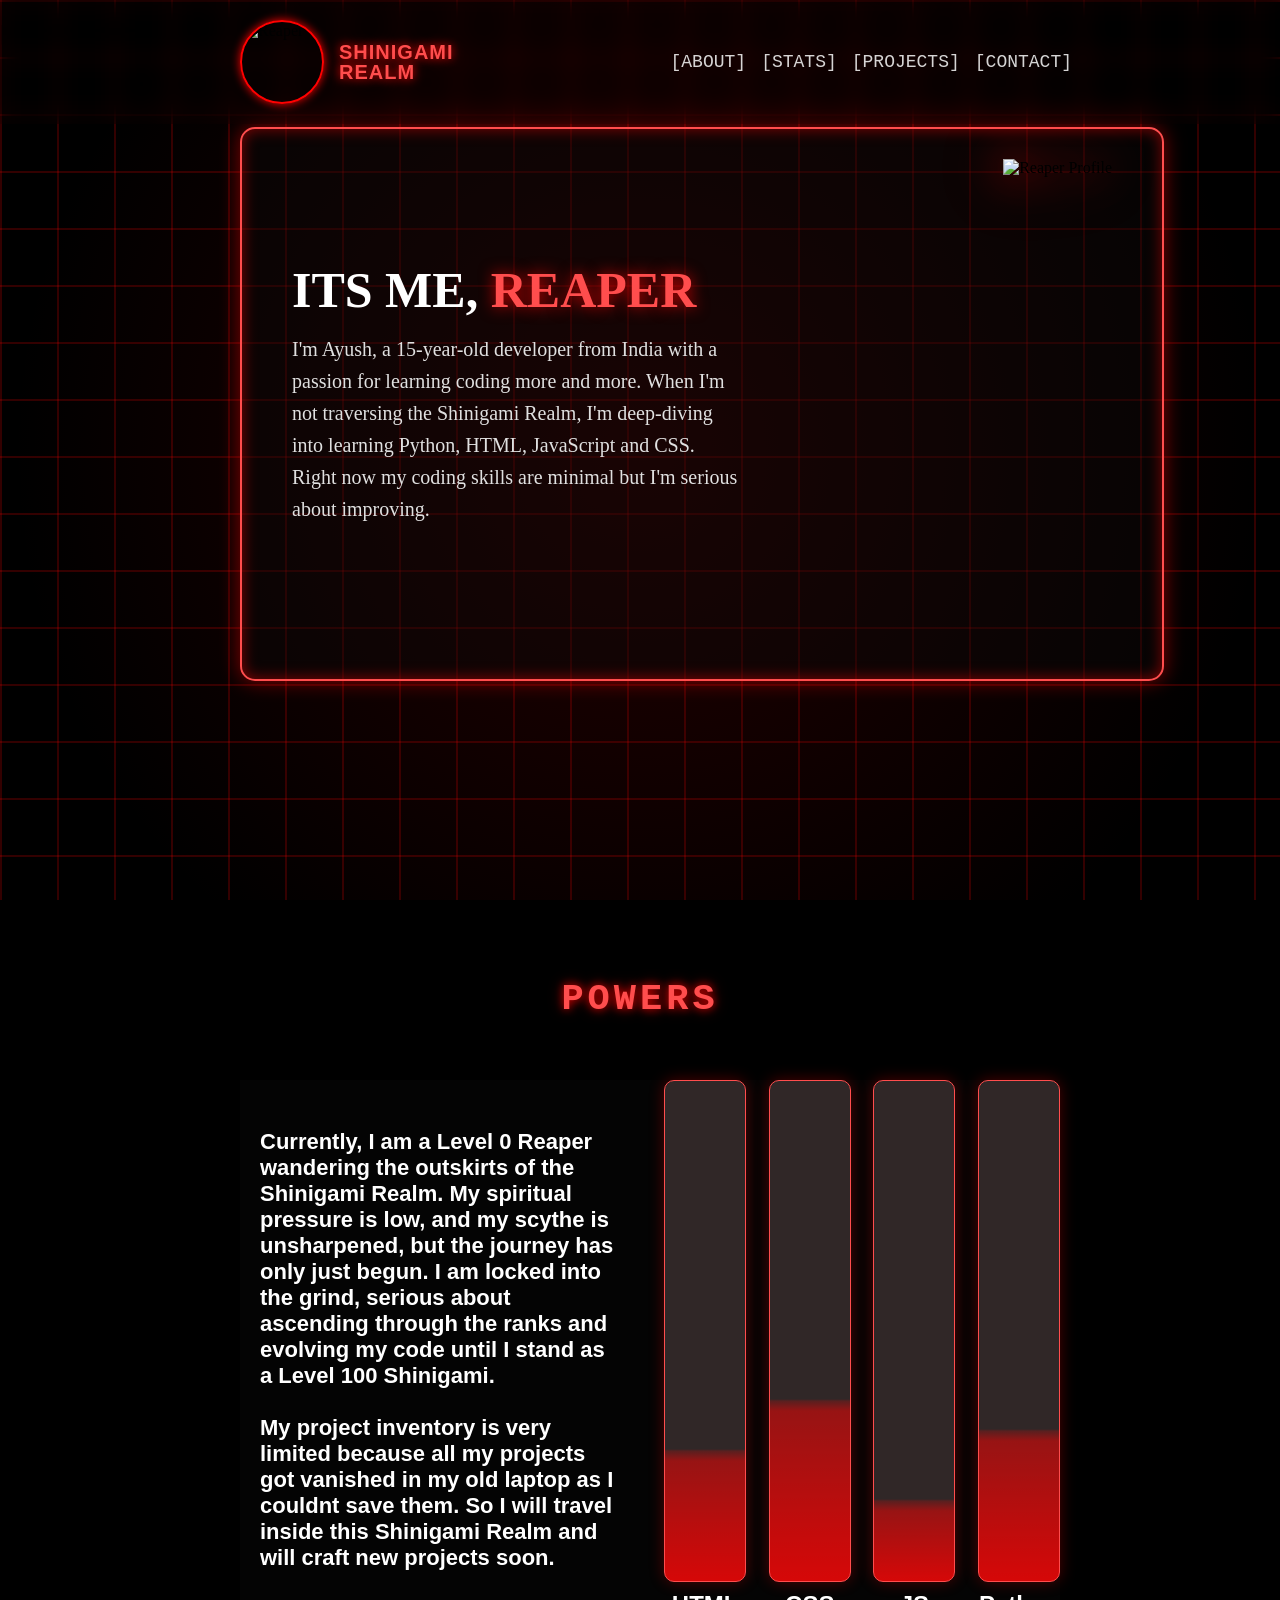
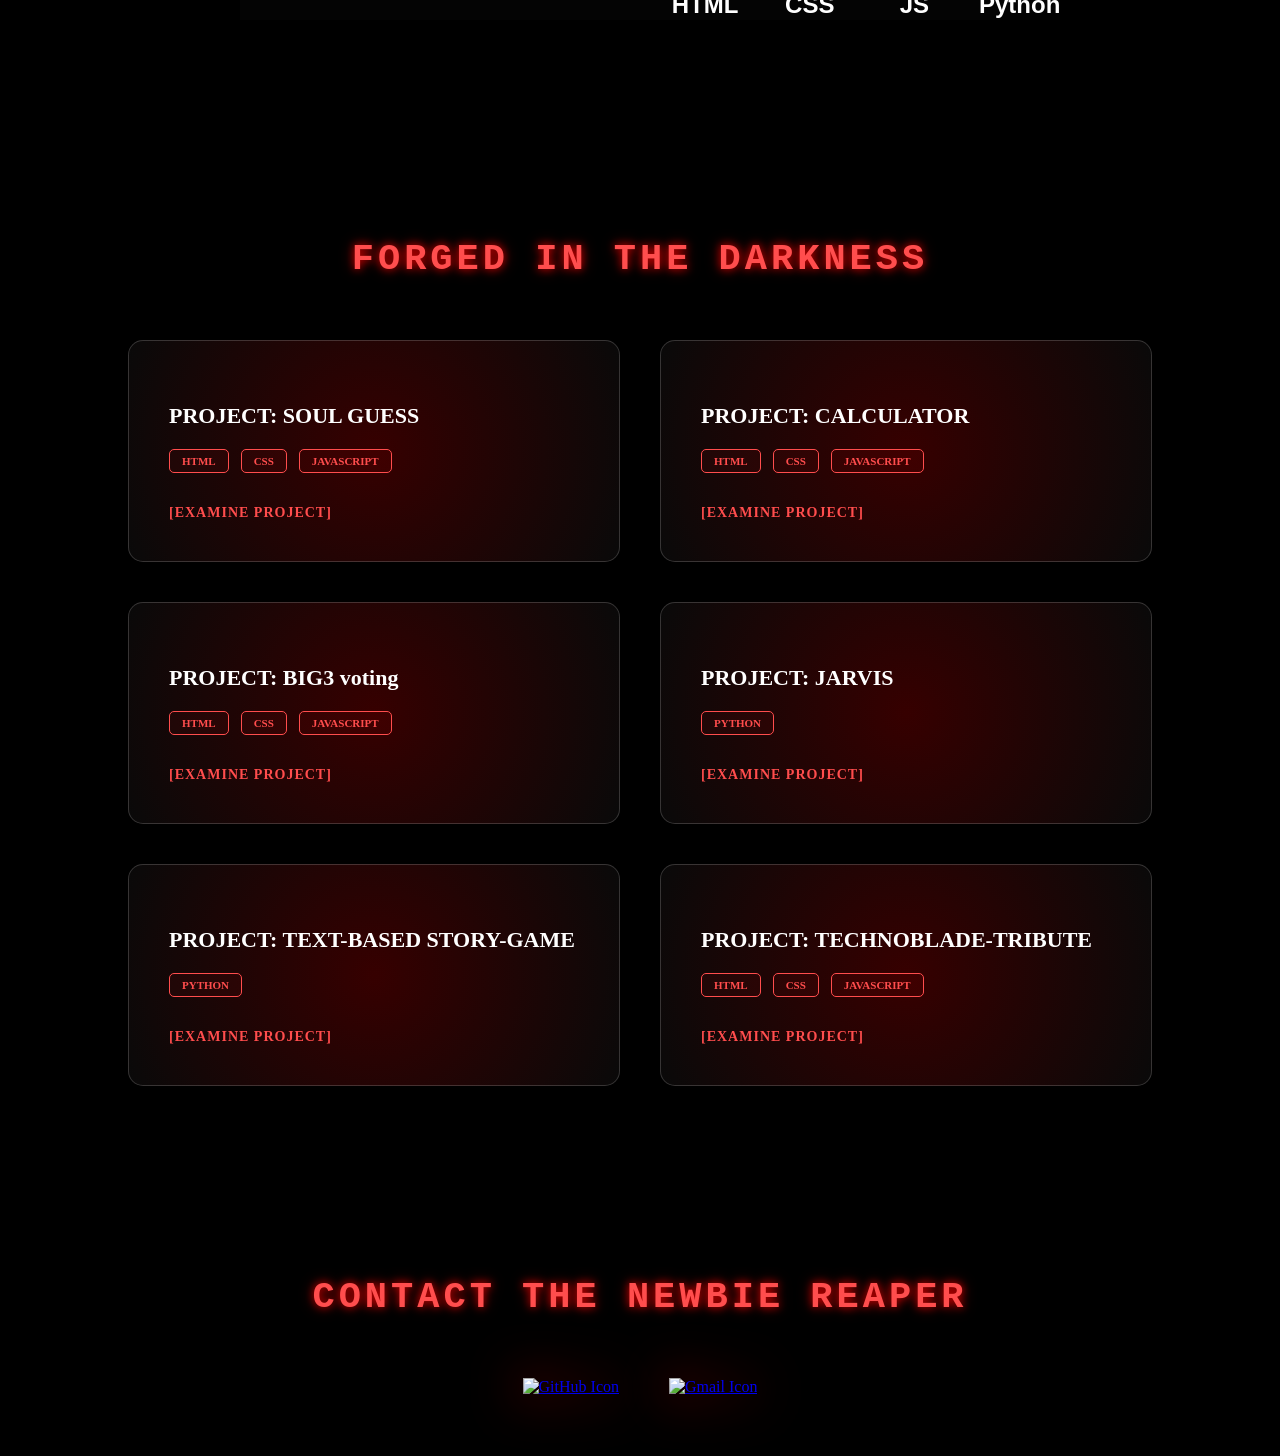
==== commit 5f2bb4da: "." ====
--- a/index.html
+++ b/index.html
@@ -134,9 +134,7 @@
             <a href="https://mail.google.com/mail/?view=cm&fs=1&to=ayushrajkeshri95@gmail.com&su=Summoning%20The%20Newbie%20Reaper" target="_blank">
                 <img src="https://images.icon-icons.com/2631/PNG/512/gmail_new_logo_icon_159149.png" alt="Gmail Icon" class="contact2-icon">
             </a>
-            <a href="https://slack.com/app_redirect?team=T0266FRGM&channel=U09F5047N30" target="_blank">
-                <img src="https://upload.wikimedia.org/wikipedia/commons/thumb/d/d5/Slack_icon_2019.svg/3840px-Slack_icon_2019.svg.png" alt="Slack Icon" class="contact3-icon">
-            </a>
+        
         </div>
     </section>
 </body>
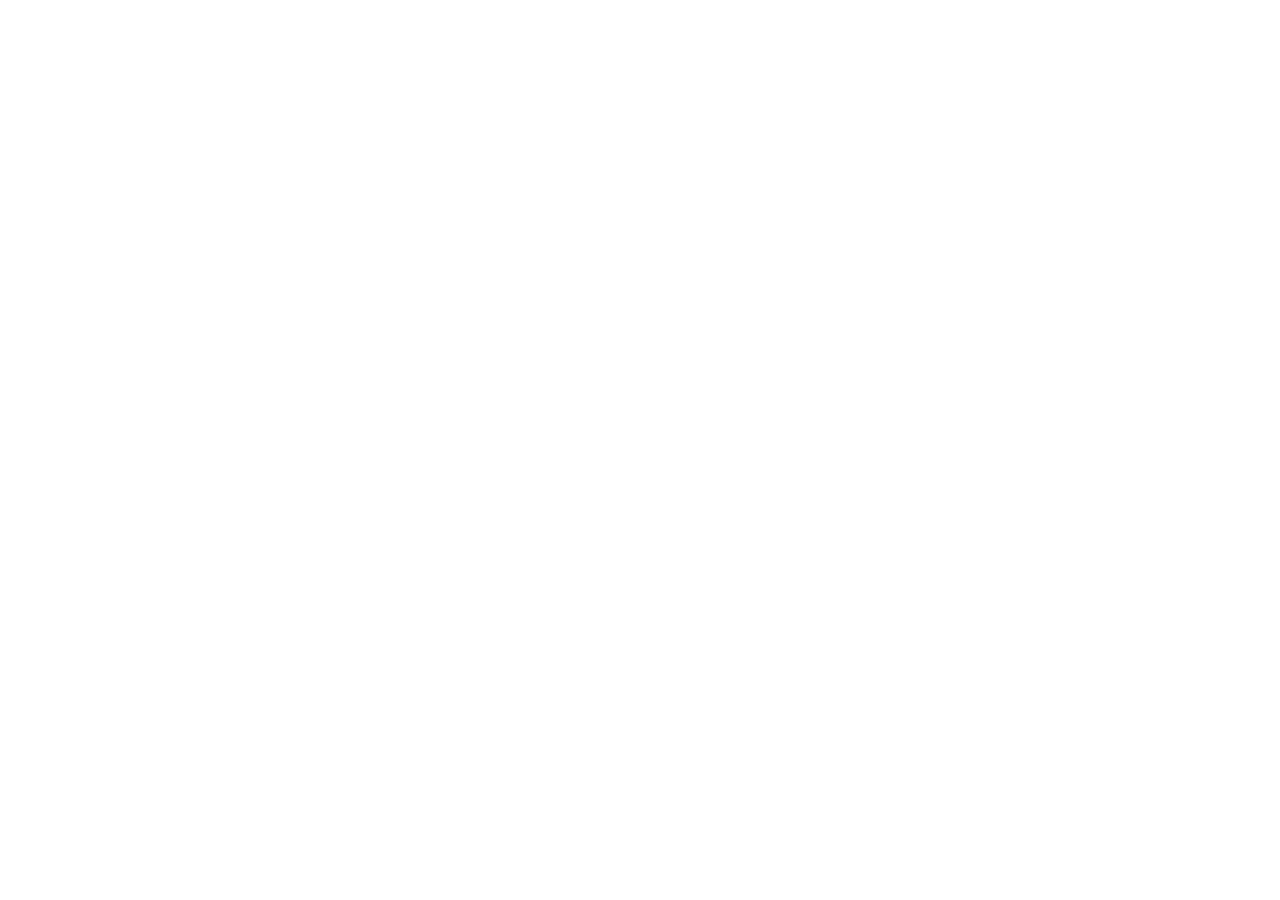
==== commit eba8e076: "Closed the portfolio." ====
--- a/index.html
+++ b/index.html
@@ -1,4 +1,4 @@
-<!DOCTYPE html>
+<!-- <!DOCTYPE html>
 <html lang="en">
 <head>
     <meta charset="UTF-8">
@@ -138,4 +138,4 @@
         </div>
     </section>
 </body>
-</html>+</html> -->
